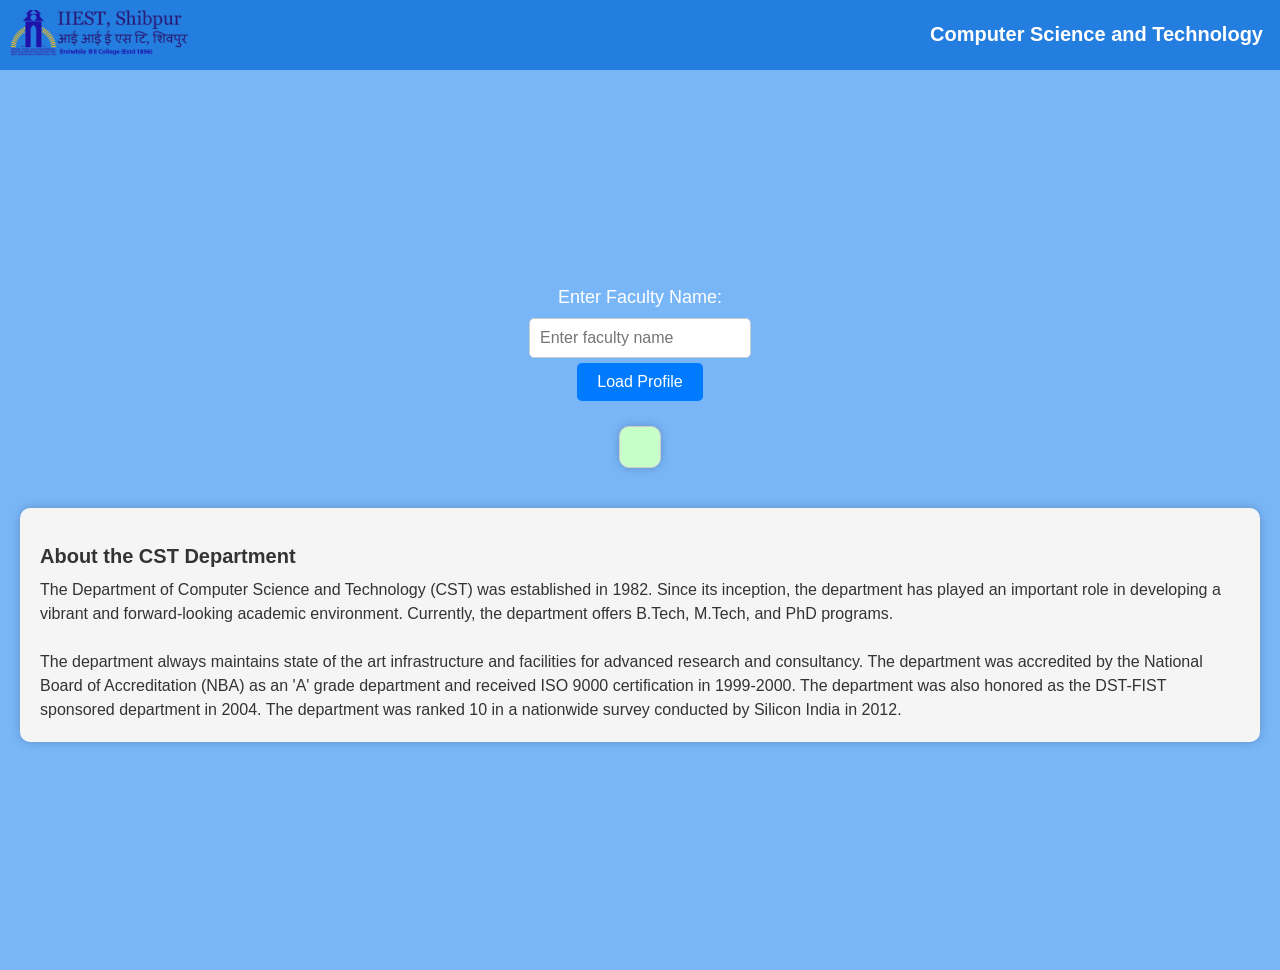
==== 1/index.html @ 58750943 "3rd - assgnmt" ====
<!DOCTYPE html>
<html lang="en">
<head>
    <meta charset="UTF-8">
    <meta name="viewport" content="width=device-width, initial-scale=1.0">
    <title>IIEST CST Faculty</title>
    <link rel="stylesheet" href="styles.css">
</head>
<body>
    <nav class="navbar">
        <div class="navbar-logo">
            <img src="images/iiest.png" alt="IIEST CST Logo">
        </div>
        <div class="navbar-content">
            <h1>Computer Science and Technology</h1>
        </div>
    </nav>

    <div class="index-container">
        <label class="input" for="facultyName">Enter Faculty Name:</label>
        <input class="input-text" type="text" id="facultyName" placeholder="Enter faculty name">
        <button class="button" onclick="loadFacultyProfile()">Load Profile</button>
        
        <div id="facultyProfile" class="faculty-profile"></div>

        <section class="department-description">
            <h2>About the CST Department</h2>
            <p>  
            The Department of Computer Science and Technology (CST) was established in 1982. Since its inception, the department has played an important role in developing a vibrant and forward-looking academic environment. Currently, the department offers B.Tech, M.Tech, and PhD programs.
            <br><br>
            The department always maintains state of the art infrastructure and facilities for advanced research and consultancy. The department was accredited by the National Board of Accreditation (NBA) as an 'A' grade department and received ISO 9000 certification in 1999-2000. The department was also honored as the DST-FIST sponsored department in 2004. The department was ranked 10 in a nationwide survey conducted by Silicon India in 2012.
            </p>
        </section>
    </div>

    <script src="script.js"></script>
</body>
</html>
---- 1/styles.css ----
/* Reset default margin and padding */
body, h1, ul, p {
    margin: 0;
    padding: 0;
}

/* Style the body with a blue theme */
body {
    font-family: "Helvetica Neue", Helvetica, Arial, sans-serif;
    background-color: #78b6f8;
    color: #333; /* Change text color to dark gray */
}

/* Style the navigation bar */
.navbar {
    background-color: #247edf;
    color: #fff;
    display: flex;
    justify-content: space-between; /* Align logo and text horizontally */
    align-items: center; /* Center vertically */
    padding: 10px;
}

/* Style the logo in the navbar */
.navbar-logo img {
    max-width: 190px; /* Adjust the size as needed */
}

/* Style the text within the navigation bar */
.navbar h1 {
    font-family: 'Gill Sans', 'Gill Sans MT', Calibri, 'Trebuchet MS', sans-serif;
    font-size: 20px;
    margin: 7px;
}

/* Style the department description section */
.department-description {
    margin: 20px;
    padding: 20px;
    background-color: #f5f5f5; /* Light gray background */
    border-radius: 10px;
    box-shadow: 0px 0px 10px rgba(0, 0, 0, 0.2);
}

/* Style the department description heading */
.department-description h2 {
    font-size: 20px;
    margin-bottom: 10px;
}

/* Style the department description paragraph */
.department-description p {
    font-size: 16px;
    line-height: 1.5;
}

/* Center the faculty container */
.index-container {
    display: flex;
    flex-direction: column;
    align-items: center;
    justify-content: center;
    min-height: 100vh;
}

/* Style the input and button */
.input {
    font-size: 18px;
    margin-bottom: 10px;
    margin-top: 10px;
    color: #fff;
}

.input-text {
    padding: 10px;
    font-size: 16px;
    border: 1px solid #ccc;
    border-radius: 5px;
    background-color: #fff;
    color: #333;
}

.button {
    padding: 10px 20px;
    margin: 5px;
    font-size: 16px;
    background-color: #007bff;
    color: #fff;
    border: none;
    border-radius: 5px;
    cursor: pointer;
}

.button:hover {
    background-color: #003c80;
}

/* Style the faculty profile box */
.faculty-profile {
    background-color: #c7ffc9;
    border: 1px solid #ccc;
    border-radius: 10px;
    padding: 20px;
    margin-top: 20px;
    margin-bottom: 20px;
    box-shadow: 0px 0px 10px rgba(0, 0, 0, 0.2);
    max-width: 500px; /* Set a constant width for the profile box */
    color: #333; /* Change text color to dark gray */
}

/* Style faculty name */
.faculty-name {
    font-family: "Roboto", "Courier New", monospace;
    font-size: 28px; /* Increase font size for the name */
    font-weight: bold; /* Make the name bold */
    margin-bottom: 10px;
    text-align: center;
}

/* Style faculty photo with a constant size */
.faculty-photo {
    width: 200px;
    height: 200px;
    object-fit: cover;
    border-radius: 50%;
    margin: 0 auto; /* Center the image horizontally */
    display: block; /* Ensure image is centered properly */
    margin-bottom: 15px;
}

/* Style faculty details */
.faculty-email,
.faculty-qualification,
.faculty-teaching,
.faculty-research-areas {
    font-size: 18px; /* Increase font size for details */
    margin-bottom: 10px;
}

ul {
    list-style-type: disc;
    margin-left: 20px;
}

/* Style faculty subjects and research areas */
ul li {
    font-size: 16px;
    margin-bottom: 5px;
}

/* Style strong elements */
strong {
    font-weight: bold;
}
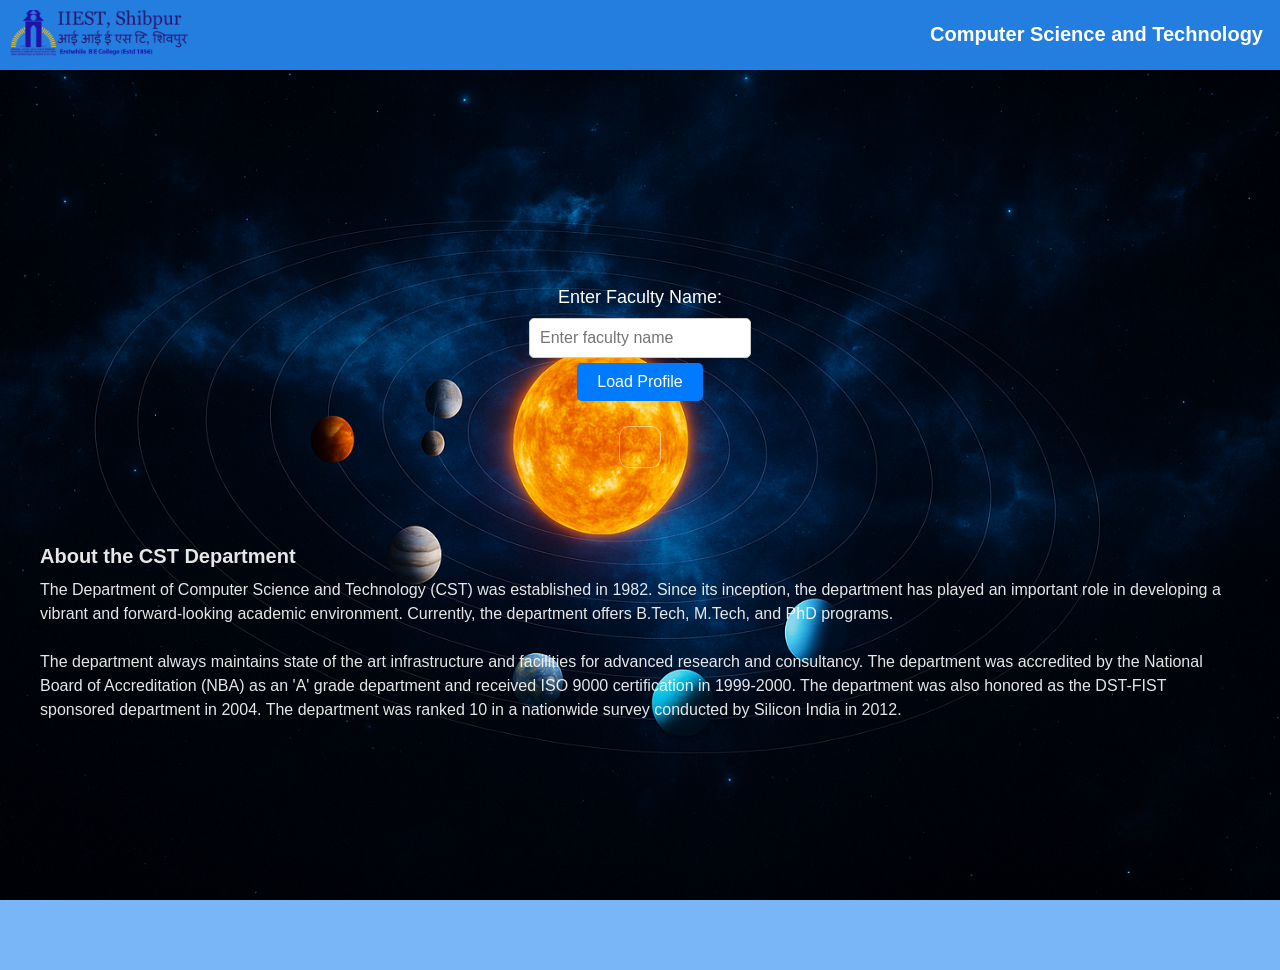
==== commit 7f901437: "Fixing bug" ====
--- a/1/index.html
+++ b/1/index.html
@@ -5,6 +5,8 @@
     <meta name="viewport" content="width=device-width, initial-scale=1.0">
     <title>IIEST CST Faculty</title>
     <link rel="stylesheet" href="styles.css">
+
+    
 </head>
 <body>
     <nav class="navbar">
@@ -23,7 +25,7 @@
         
         <div id="facultyProfile" class="faculty-profile"></div>
 
-        <section class="department-description">
+        <section class="department-description delayed">
             <h2>About the CST Department</h2>
             <p>  
             The Department of Computer Science and Technology (CST) was established in 1982. Since its inception, the department has played an important role in developing a vibrant and forward-looking academic environment. Currently, the department offers B.Tech, M.Tech, and PhD programs.
--- a/1/styles.css
+++ b/1/styles.css
@@ -2,6 +2,14 @@
 body, h1, ul, p {
     margin: 0;
     padding: 0;
+}
+
+body {
+    background-image: url("images/bg.png");
+    background-size: cover;
+    background-position: center;
+    background-repeat: no-repeat;
+    background-attachment: fixed;
 }
 
 /* Style the body with a blue theme */
@@ -35,11 +43,13 @@
 
 /* Style the department description section */
 .department-description {
+    background: transparent;
+    padding: 20px;
     margin: 20px;
-    padding: 20px;
-    background-color: #f5f5f5; /* Light gray background */
-    border-radius: 10px;
-    box-shadow: 0px 0px 10px rgba(0, 0, 0, 0.2);
+    color: white;
+    opacity: 0;
+    animation: fadeIn 1s ease forwards;
+    animation-delay: 5s;
 }
 
 /* Style the department description heading */
@@ -97,15 +107,16 @@
 
 /* Style the faculty profile box */
 .faculty-profile {
-    background-color: #c7ffc9;
-    border: 1px solid #ccc;
+    background-color: transparent;
+    border: 1px solid rgba(255,255,255,0.6);
     border-radius: 10px;
     padding: 20px;
-    margin-top: 20px;
-    margin-bottom: 20px;
-    box-shadow: 0px 0px 10px rgba(0, 0, 0, 0.2);
-    max-width: 500px; /* Set a constant width for the profile box */
-    color: #333; /* Change text color to dark gray */
+    margin: 20px auto;
+    max-width: 500px;
+    color: white;
+    opacity: 0.8;
+    animation: profileAppear 1s ease forwards;
+    animation-delay: 5s;
 }
 
 /* Style faculty name */
@@ -128,6 +139,11 @@
     margin-bottom: 15px;
 }
 
+.delayed{
+    opacity:0.9;
+    animation:fadeIn 1.5s ease forwards;
+    animation-delay: 3s;
+}
 /* Style faculty details */
 .faculty-email,
 .faculty-qualification,
